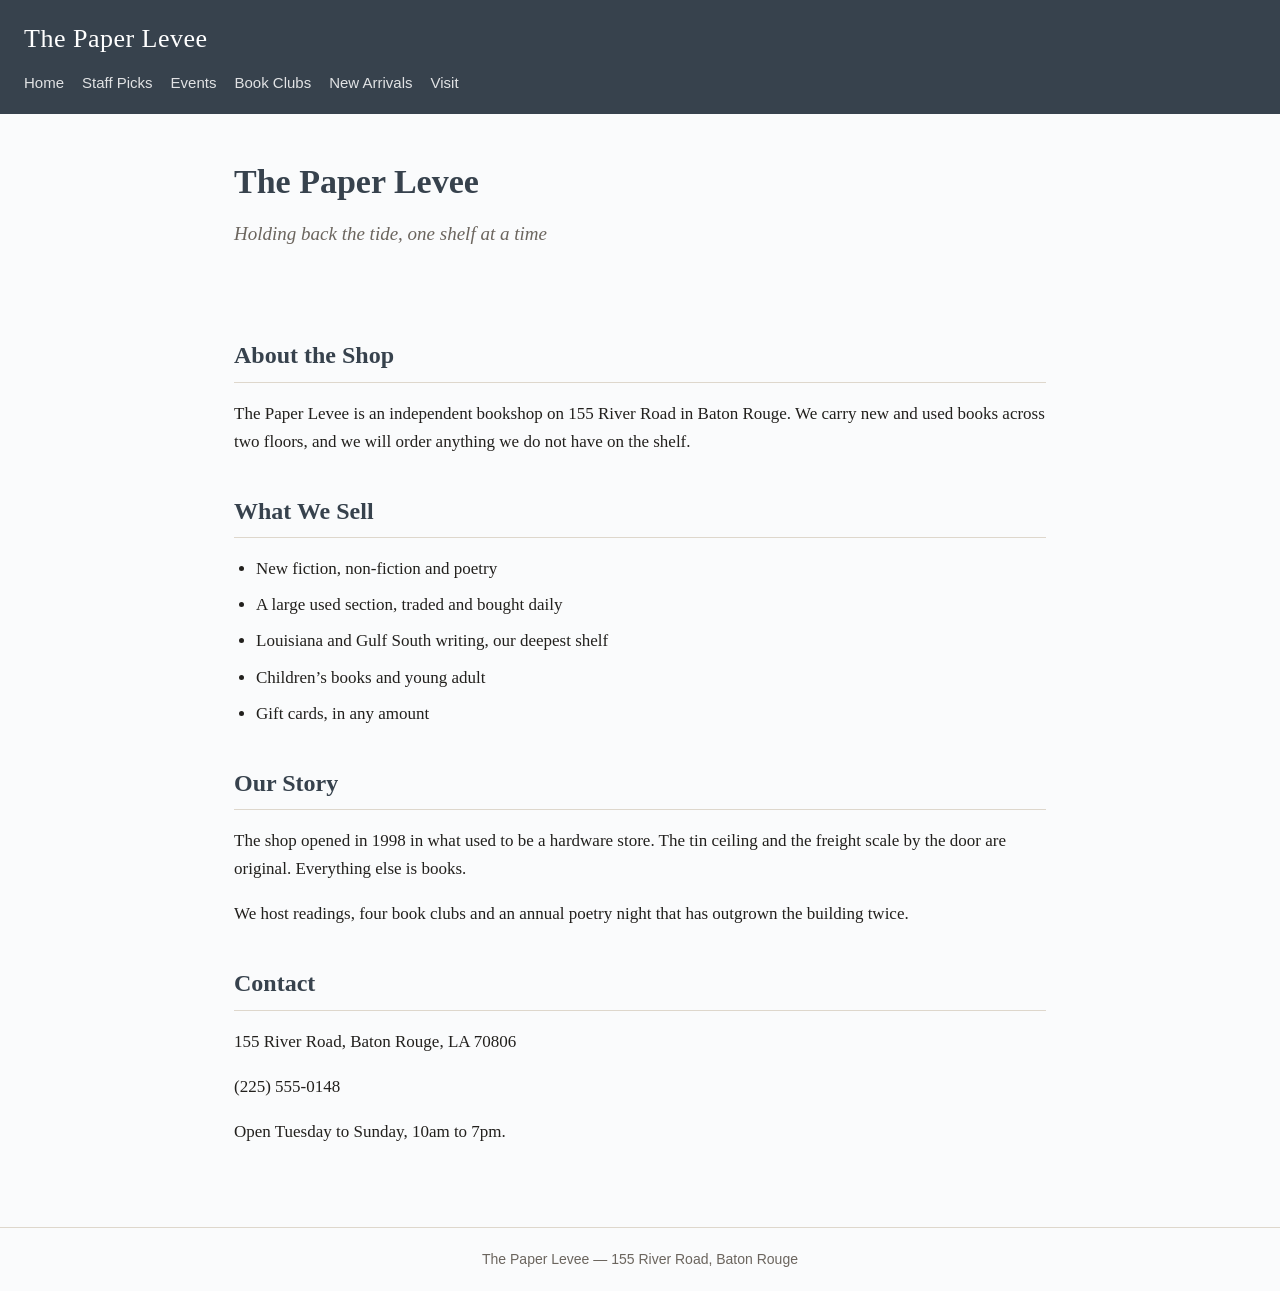
==== index.html @ 7ab40d65 "initial bookshop site" ====
<!DOCTYPE html>
<html lang="en">
<head>
  <meta charset="utf-8">
  <meta name="viewport" content="width=device-width, initial-scale=1">
  <title>The Paper Levee</title>
  <link rel="stylesheet" href="styles.css">
</head>
<body>

<header class="site-header">
  <a class="wordmark" href="index.html">The Paper Levee</a>
  <nav>
    <a href="index.html">Home</a>
    <a href="staff-picks.html">Staff Picks</a>
    <a href="events.html">Events</a>
    <a href="book-clubs.html">Book Clubs</a>
    <a href="new-arrivals.html">New Arrivals</a>
    <a href="visit.html">Visit</a>
  </nav>
</header>

<main>

  <section class="hero">
    <h1>The Paper Levee</h1>
    <p>Holding back the tide, one shelf at a time</p>
  </section>

  <!-- -------------------------------------------------------------------
       STEP 4 happens here. Every member of the team pastes their card
       at the marked line below — the same line, in the same file.
       ------------------------------------------------------------------- -->
  <section class="featured">
    <!-- ADD YOUR CARD HERE -->
  </section>

  <section id="about">
    <h2>About the Shop</h2>
    <p>The Paper Levee is an independent bookshop on 155 River Road in Baton Rouge.
       We carry new and used books across two floors, and we will order anything
       we do not have on the shelf.</p>
  </section>

  <section id="what-we-sell">
    <h2>What We Sell</h2>
    <ul>
      <li>New fiction, non-fiction and poetry</li>
      <li>A large used section, traded and bought daily</li>
      <li>Louisiana and Gulf South writing, our deepest shelf</li>
      <li>Children&rsquo;s books and young adult</li>
      <li>Gift cards, in any amount</li>
    </ul>
  </section>

  <section id="our-story">
    <h2>Our Story</h2>
    <p>The shop opened in 1998 in what used to be a hardware store. The tin ceiling
       and the freight scale by the door are original. Everything else is books.</p>
    <p>We host readings, four book clubs and an annual poetry night that has outgrown
       the building twice.</p>
  </section>

  <section id="contact">
    <h2>Contact</h2>
    <p>155 River Road, Baton Rouge, LA 70806</p>
    <p>(225) 555-0148</p>
    <p>Open Tuesday to Sunday, 10am to 7pm.</p>
  </section>

</main>

<footer>The Paper Levee &mdash; 155 River Road, Baton Rouge</footer>

</body>
</html>
---- styles.css ----
/* =========================================================
   The Paper Levee — shared stylesheet
   Every page links to this one file, which is why all the
   pages look like they belong to the same shop.

   Do not edit this file during the exercise.
   ========================================================= */

:root {
  --brand:   #37424d;   /* headings, header bar, links */
  --accent:  #5a6b7d;  /* buttons and highlights       */
  --bg:      #fafbfc;      /* page background              */
  --surface: #eef1f4; /* cards and panels             */
  --ink:     #22201d;     /* body text                    */
  --muted:   #6b655e;     /* secondary text               */
  --line:    #ded7cc;     /* hairlines and borders        */
}

* { box-sizing: border-box; }

body {
  margin: 0;
  background: var(--bg);
  color: var(--ink);
  font-family: Georgia, "Times New Roman", serif;
  font-size: 17px;
  line-height: 1.65;
}

/* ---------- header and navigation ---------- */

.site-header {
  background: var(--brand);
  padding: 18px 24px;
}

.wordmark {
  display: block;
  color: #fff;
  font-size: 26px;
  letter-spacing: 0.5px;
  text-decoration: none;
  margin-bottom: 10px;
}

.site-header nav {
  display: flex;
  flex-wrap: wrap;
  gap: 18px;
}

.site-header nav a {
  color: #fff;
  opacity: 0.85;
  text-decoration: none;
  font-family: Helvetica, Arial, sans-serif;
  font-size: 15px;
}

.site-header nav a:hover {
  opacity: 1;
  text-decoration: underline;
}

/* ---------- page layout ---------- */

main {
  max-width: 860px;
  margin: 0 auto;
  padding: 32px 24px 64px;
}

h1 {
  color: var(--brand);
  font-size: 34px;
  margin: 0 0 8px;
}

h2 {
  color: var(--brand);
  font-size: 24px;
  margin: 36px 0 10px;
  padding-bottom: 6px;
  border-bottom: 1px solid var(--line);
}

h3 {
  color: var(--brand);
  font-size: 19px;
  margin: 0 0 6px;
}

a { color: var(--accent); }

ul { padding-left: 22px; }

li { margin-bottom: 8px; }

/* ---------- hero ---------- */

.hero {
  padding: 8px 0 4px;
}

.hero p {
  color: var(--muted);
  font-size: 19px;
  font-style: italic;
  margin-top: 0;
}

/* ---------- featured cards on the home page ---------- */

.featured {
  display: flex;
  flex-wrap: wrap;
  gap: 16px;
  margin: 28px 0 8px;
}

.featured article {
  flex: 1 1 240px;
  background: var(--surface);
  border: 1px solid var(--line);
  border-radius: 6px;
  padding: 18px 20px;
}

.featured article p {
  color: var(--muted);
  font-size: 15px;
  margin: 0 0 12px;
}

.featured article a {
  font-family: Helvetica, Arial, sans-serif;
  font-size: 14px;
  font-weight: bold;
  text-decoration: none;
}

.featured article a:hover { text-decoration: underline; }

/* ---------- footer ---------- */

footer {
  border-top: 1px solid var(--line);
  color: var(--muted);
  font-family: Helvetica, Arial, sans-serif;
  font-size: 14px;
  padding: 20px 24px;
  text-align: center;
}

/* ---------- small screens ---------- */

@media (max-width: 600px) {
  .wordmark { font-size: 22px; }
  h1 { font-size: 28px; }
  main { padding: 24px 18px 48px; }
}
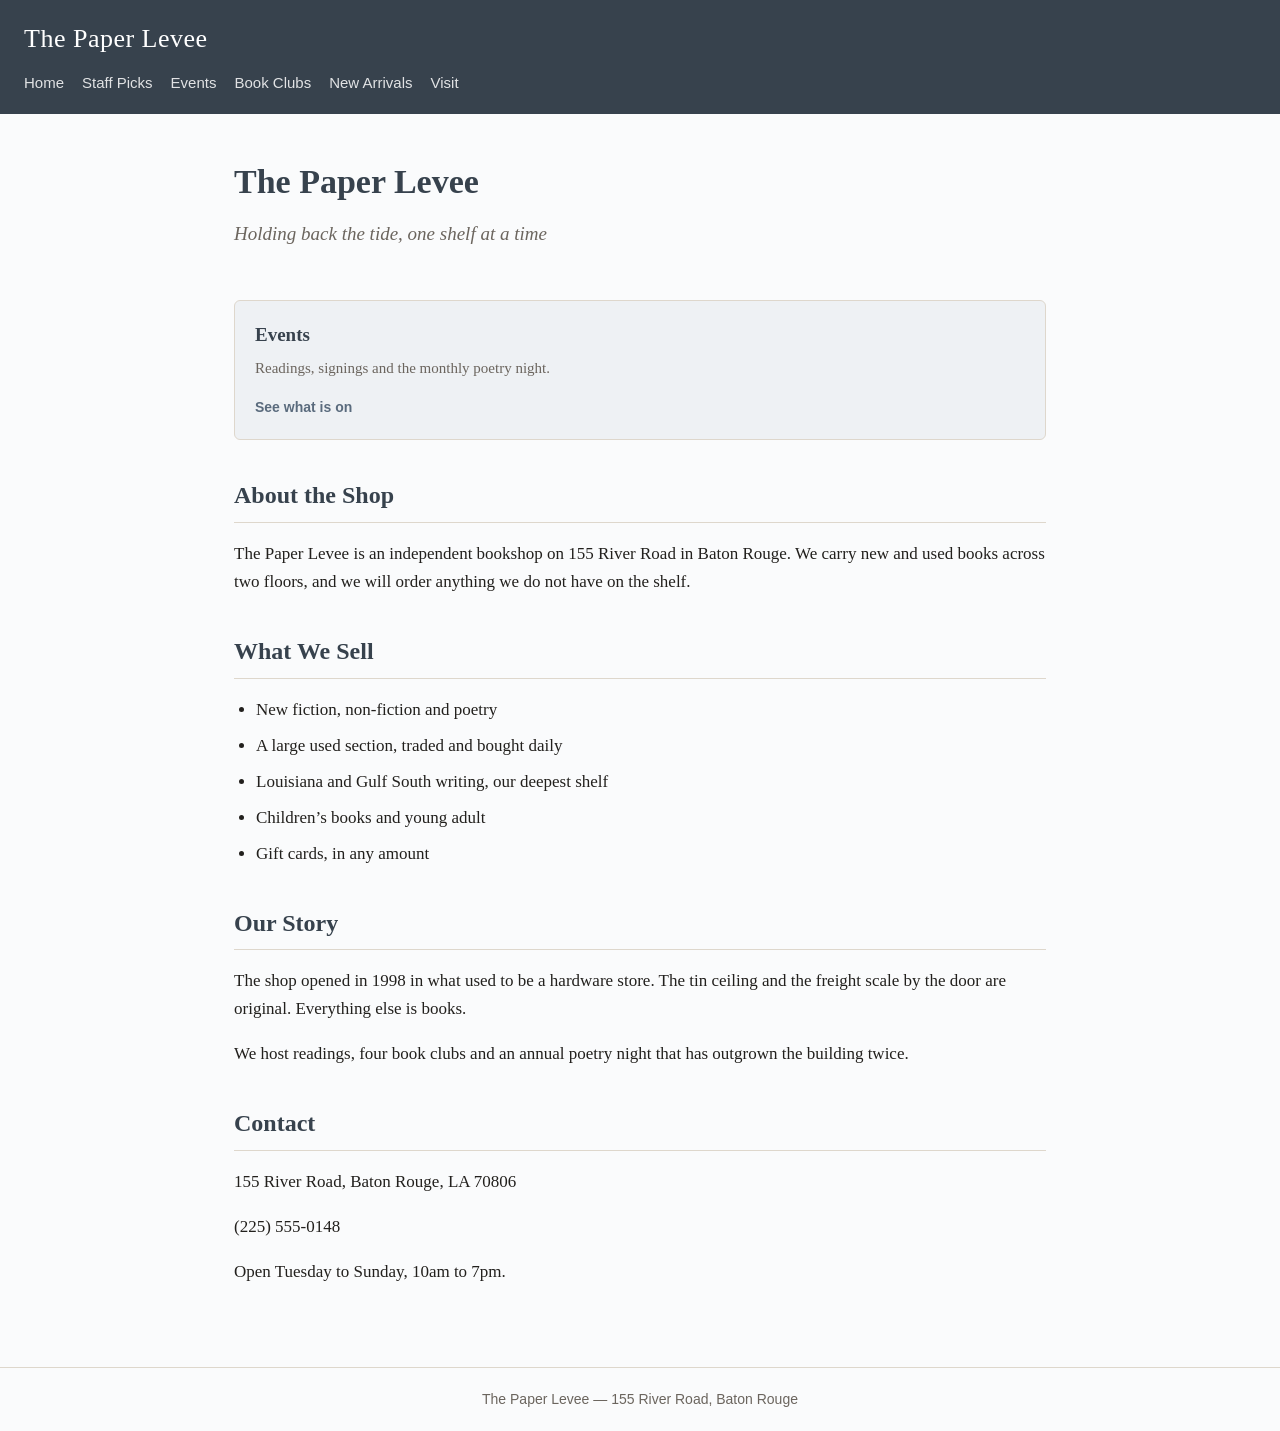
==== commit 863d0eea: "add gabe card to home page" ====
--- a/index.html
+++ b/index.html
@@ -1,76 +1,86 @@
 <!DOCTYPE html>
 <html lang="en">
+
 <head>
   <meta charset="utf-8">
   <meta name="viewport" content="width=device-width, initial-scale=1">
   <title>The Paper Levee</title>
   <link rel="stylesheet" href="styles.css">
 </head>
+
 <body>
 
-<header class="site-header">
-  <a class="wordmark" href="index.html">The Paper Levee</a>
-  <nav>
-    <a href="index.html">Home</a>
-    <a href="staff-picks.html">Staff Picks</a>
-    <a href="events.html">Events</a>
-    <a href="book-clubs.html">Book Clubs</a>
-    <a href="new-arrivals.html">New Arrivals</a>
-    <a href="visit.html">Visit</a>
-  </nav>
-</header>
+  <header class="site-header">
+    <a class="wordmark" href="index.html">The Paper Levee</a>
+    <nav>
+      <a href="index.html">Home</a>
+      <a href="staff-picks.html">Staff Picks</a>
+      <a href="events.html">Events</a>
+      <a href="book-clubs.html">Book Clubs</a>
+      <a href="new-arrivals.html">New Arrivals</a>
+      <a href="visit.html">Visit</a>
+    </nav>
+  </header>
 
-<main>
+  <main>
 
-  <section class="hero">
-    <h1>The Paper Levee</h1>
-    <p>Holding back the tide, one shelf at a time</p>
-  </section>
+    <section class="hero">
+      <h1>The Paper Levee</h1>
+      <p>Holding back the tide, one shelf at a time</p>
+    </section>
 
-  <!-- -------------------------------------------------------------------
+    <!-- -------------------------------------------------------------------
        STEP 4 happens here. Every member of the team pastes their card
        at the marked line below — the same line, in the same file.
        ------------------------------------------------------------------- -->
-  <section class="featured">
-    <!-- ADD YOUR CARD HERE -->
-  </section>
+    <section class="featured">
+      <!-- ADD YOUR CARD HERE -->
+      <!-- Events card -->
+      <article>
+        <h3>Events</h3>
+        <p>Readings, signings and the monthly poetry night.</p>
+        <a href="events.html">See what is on</a>
+      </article>
+      <!-- end Events card -->
+    </section>
 
-  <section id="about">
-    <h2>About the Shop</h2>
-    <p>The Paper Levee is an independent bookshop on 155 River Road in Baton Rouge.
-       We carry new and used books across two floors, and we will order anything
-       we do not have on the shelf.</p>
-  </section>
+    <section id="about">
+      <h2>About the Shop</h2>
+      <p>The Paper Levee is an independent bookshop on 155 River Road in Baton Rouge.
+        We carry new and used books across two floors, and we will order anything
+        we do not have on the shelf.</p>
+    </section>
 
-  <section id="what-we-sell">
-    <h2>What We Sell</h2>
-    <ul>
-      <li>New fiction, non-fiction and poetry</li>
-      <li>A large used section, traded and bought daily</li>
-      <li>Louisiana and Gulf South writing, our deepest shelf</li>
-      <li>Children&rsquo;s books and young adult</li>
-      <li>Gift cards, in any amount</li>
-    </ul>
-  </section>
+    <section id="what-we-sell">
+      <h2>What We Sell</h2>
+      <ul>
+        <li>New fiction, non-fiction and poetry</li>
+        <li>A large used section, traded and bought daily</li>
+        <li>Louisiana and Gulf South writing, our deepest shelf</li>
+        <li>Children&rsquo;s books and young adult</li>
+        <li>Gift cards, in any amount</li>
+      </ul>
+    </section>
 
-  <section id="our-story">
-    <h2>Our Story</h2>
-    <p>The shop opened in 1998 in what used to be a hardware store. The tin ceiling
-       and the freight scale by the door are original. Everything else is books.</p>
-    <p>We host readings, four book clubs and an annual poetry night that has outgrown
-       the building twice.</p>
-  </section>
+    <section id="our-story">
+      <h2>Our Story</h2>
+      <p>The shop opened in 1998 in what used to be a hardware store. The tin ceiling
+        and the freight scale by the door are original. Everything else is books.</p>
+      <p>We host readings, four book clubs and an annual poetry night that has outgrown
+        the building twice.</p>
+    </section>
 
-  <section id="contact">
-    <h2>Contact</h2>
-    <p>155 River Road, Baton Rouge, LA 70806</p>
-    <p>(225) 555-0148</p>
-    <p>Open Tuesday to Sunday, 10am to 7pm.</p>
-  </section>
+    <section id="contact">
+      <h2>Contact</h2>
+      <p>155 River Road, Baton Rouge, LA 70806</p>
+      <p>(225) 555-0148</p>
+      <p>Open Tuesday to Sunday, 10am to 7pm.</p>
+    </section>
 
-</main>
+  </main>
 
-<footer>The Paper Levee &mdash; 155 River Road, Baton Rouge</footer>
+  <footer>The Paper Levee &mdash; 155 River Road, Baton Rouge</footer>
 
 </body>
-</html>
+
+</html>
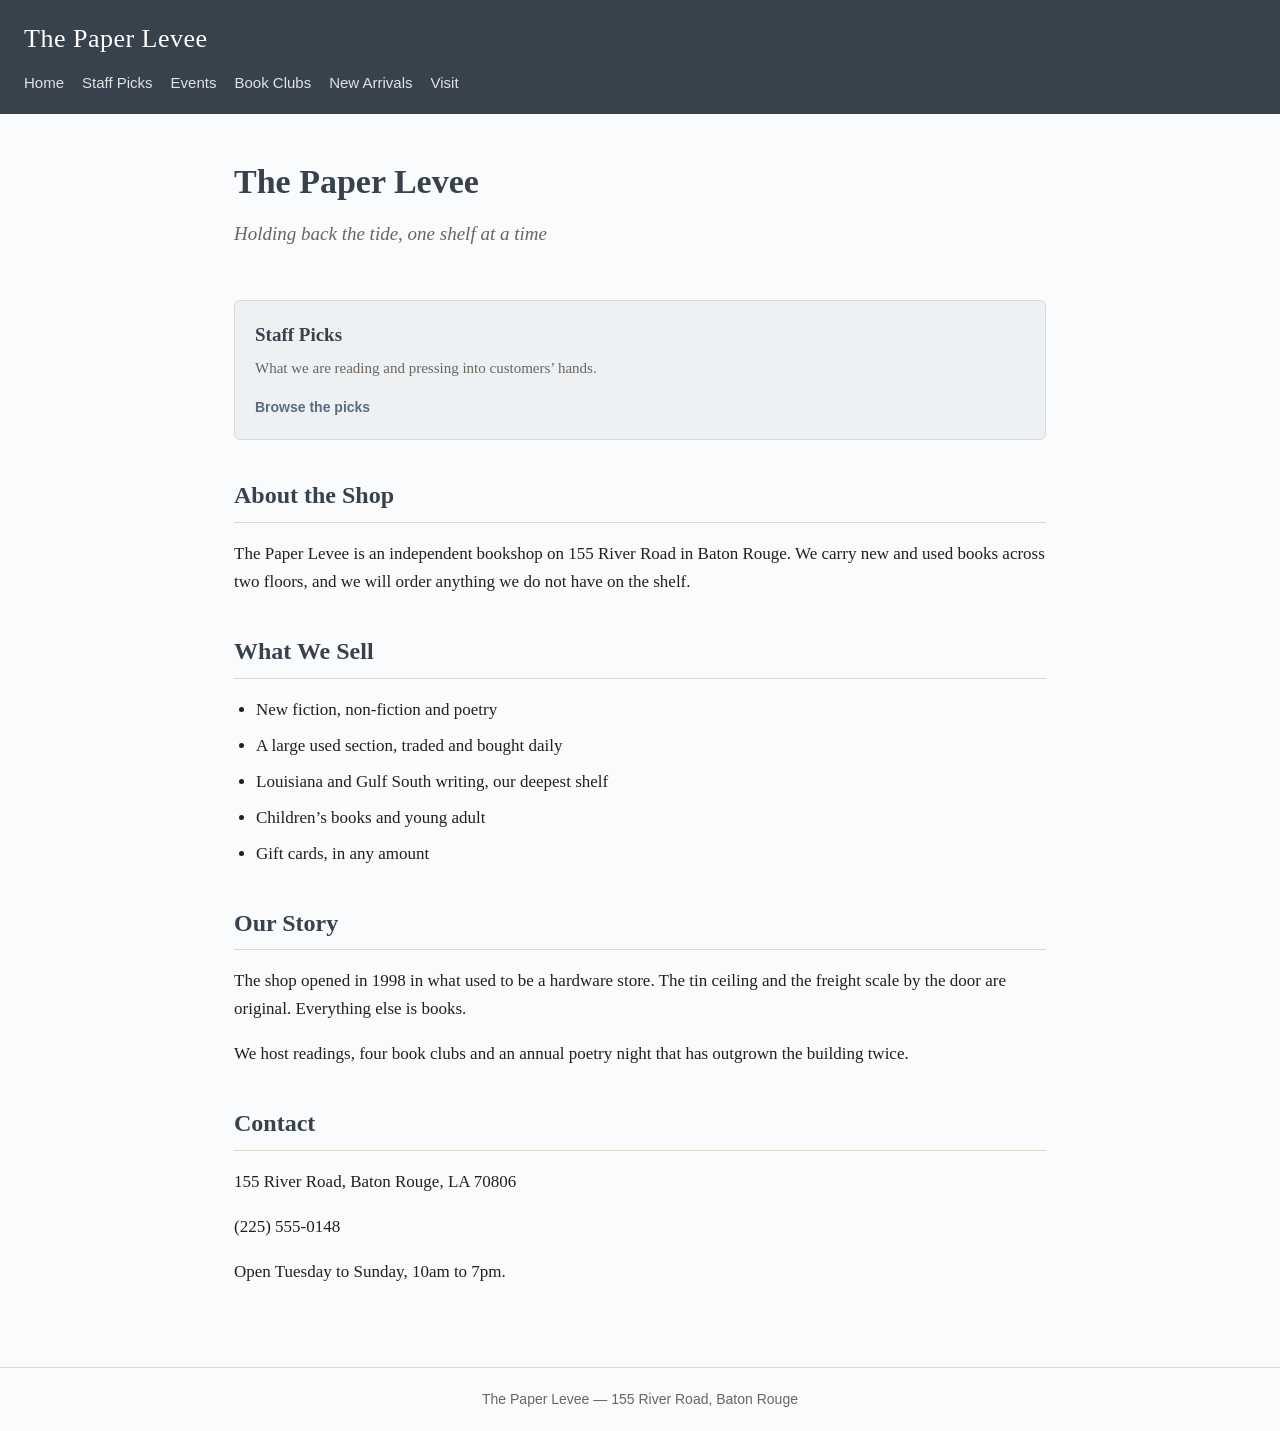
==== commit 56d69c72: "add caren-card to the home page" ====
--- a/index.html
+++ b/index.html
@@ -34,14 +34,13 @@
        at the marked line below — the same line, in the same file.
        ------------------------------------------------------------------- -->
     <section class="featured">
-      <!-- ADD YOUR CARD HERE -->
-      <!-- Events card -->
+      <!-- Staff Picks card -->
       <article>
-        <h3>Events</h3>
-        <p>Readings, signings and the monthly poetry night.</p>
-        <a href="events.html">See what is on</a>
+        <h3>Staff Picks</h3>
+        <p>What we are reading and pressing into customers&rsquo; hands.</p>
+        <a href="staff-picks.html">Browse the picks</a>
       </article>
-      <!-- end Events card -->
+      <!-- end Staff Picks card -->
     </section>
 
     <section id="about">
